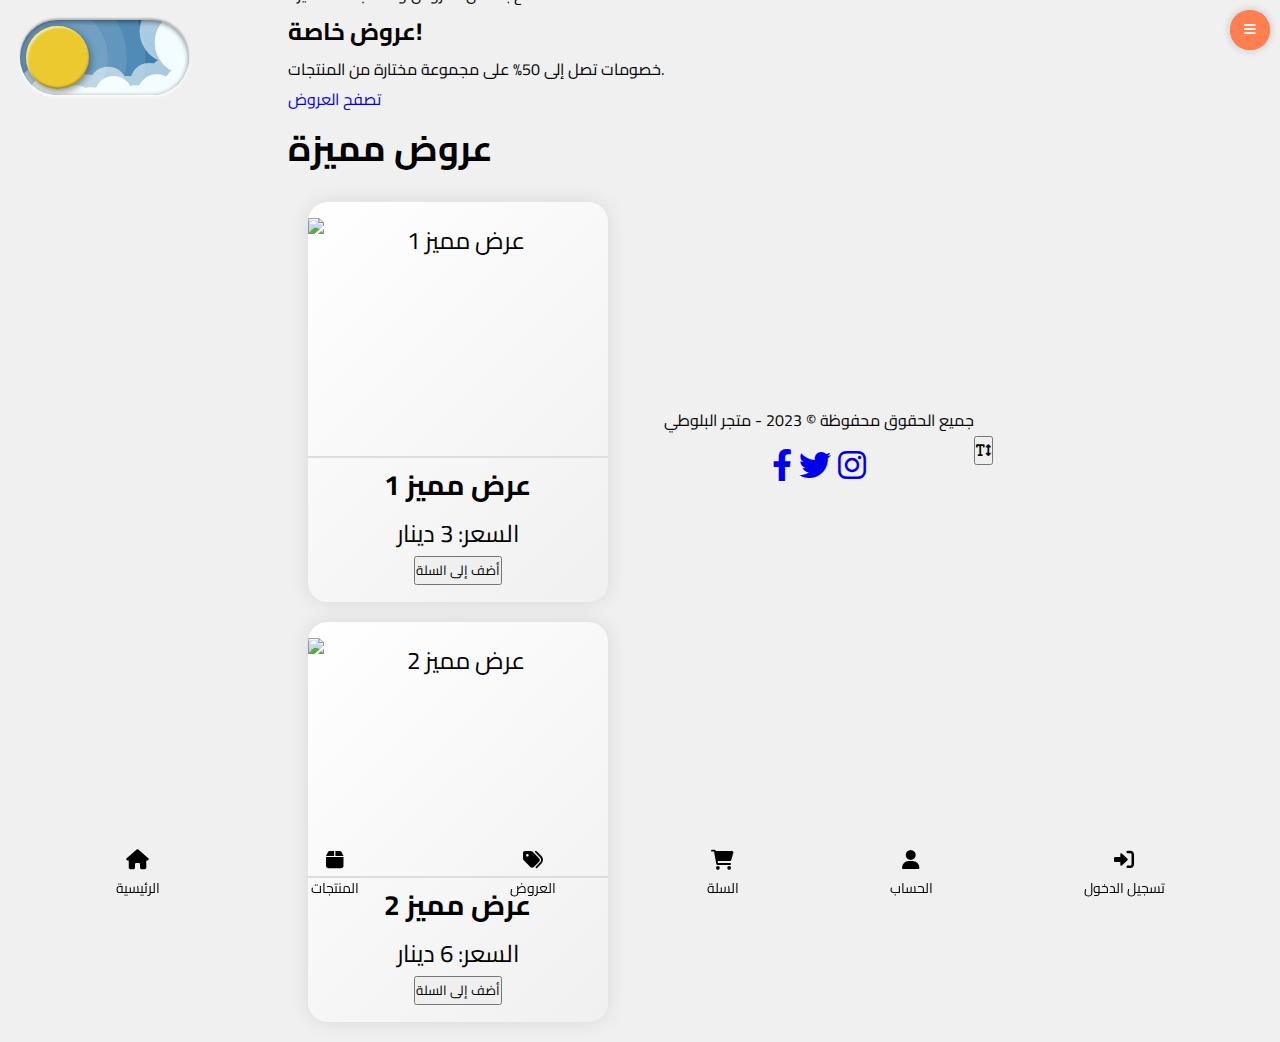
==== index.html @ e18fd8ec "Add files via upload" ====
<!DOCTYPE html>
<html lang="ar">
<head>
    <meta charset="UTF-8">
    <meta name="viewport" content="width=device-width, initial-scale=1.0">
    <title>الرئيسية - متجر البلوطي</title>
    <link rel="stylesheet" href="style.css">
    <link rel="stylesheet" href="https://cdnjs.cloudflare.com/ajax/libs/font-awesome/6.0.0-beta3/css/all.min.css">
    <link href="https://fonts.googleapis.com/css2?family=Tajawal:wght@400;700&display=swap" rel="stylesheet">
    <style>
        /* Remove old dark mode toggle styles */
        .dark-mode-toggle {
            display: none;
        }
    </style>
</head>
<body class="size-medium">
    
    <!-- From Uiverse.io by Galahhad -->
    <label class="theme-switch">
      <input type="checkbox" class="theme-switch__checkbox">
      <div class="theme-switch__container">
        <div class="theme-switch__clouds"></div>
        <div class="theme-switch__stars-container">
          <svg xmlns="http://www.w3.org/2000/svg" viewBox="0 0 144 55" fill="none">
            <path fill-rule="evenodd" clip-rule="evenodd" d="M135.831 3.00688C135.055 3.85027 134.111 4.29946 133 4.35447C134.111 4.40947 135.055 4.85867 135.831 5.71123C136.607 6.55462 136.996 7.56303 136.996 8.72727C136.996 7.95722 137.172 7.25134 137.525 6.59129C137.886 5.93124 138.372 5.39954 138.98 5.00535C139.598 4.60199 140.268 4.39114 141 4.35447C139.88 4.2903 138.936 3.85027 138.16 3.00688C137.384 2.16348 136.996 1.16425 136.996 0C136.996 1.16425 136.607 2.16348 135.831 3.00688ZM31 23.3545C32.1114 23.2995 33.0551 22.8503 33.8313 22.0069C34.6075 21.1635 34.9956 20.1642 34.9956 19C34.9956 20.1642 35.3837 21.1635 36.1599 22.0069C36.9361 22.8503 37.8798 23.2903 39 23.3545C38.2679 23.3911 37.5976 23.602 36.9802 24.0053C36.3716 24.3995 35.8864 24.9312 35.5248 25.5913C35.172 26.2513 34.9956 26.9572 34.9956 27.7273C34.9956 26.563 34.6075 25.5546 33.8313 24.7112C33.0551 23.8587 32.1114 23.4095 31 23.3545ZM0 36.3545C1.11136 36.2995 2.05513 35.8503 2.83131 35.0069C3.6075 34.1635 3.99559 33.1642 3.99559 32C3.99559 33.1642 4.38368 34.1635 5.15987 35.0069C5.93605 35.8503 6.87982 36.2903 8 36.3545C7.26792 36.3911 6.59757 36.602 5.98015 37.0053C5.37155 37.3995 4.88644 37.9312 4.52481 38.5913C4.172 39.2513 3.99559 39.9572 3.99559 40.7273C3.99559 39.563 3.6075 38.5546 2.83131 37.7112C2.05513 36.8587 1.11136 36.4095 0 36.3545ZM56.8313 24.0069C56.0551 24.8503 55.1114 25.2995 54 25.3545C55.1114 25.4095 56.0551 25.8587 56.8313 26.7112C57.6075 27.5546 57.9956 28.563 57.9956 29.7273C57.9956 28.9572 58.172 28.2513 58.5248 27.5913C58.8864 26.9312 59.3716 26.3995 59.9802 26.0053C60.5976 25.602 61.2679 25.3911 62 25.3545C60.8798 25.2903 59.9361 24.8503 59.1599 24.0069C58.3837 23.1635 57.9956 22.1642 57.9956 21C57.9956 22.1642 57.6075 23.1635 56.8313 24.0069ZM81 25.3545C82.1114 25.2995 83.0551 24.8503 83.8313 24.0069C84.6075 23.1635 84.9956 22.1642 84.9956 21C84.9956 22.1642 85.3837 23.1635 86.1599 24.0069C86.9361 24.8503 87.8798 25.2903 89 25.3545C88.2679 25.3911 87.5976 25.602 86.9802 26.0053C86.3716 26.3995 85.8864 26.9312 85.5248 27.5913C85.172 28.2513 84.9956 28.9572 84.9956 29.7273C84.9956 28.563 84.6075 27.5546 83.8313 26.7112C83.0551 25.8587 82.1114 25.4095 81 25.3545ZM136 36.3545C137.111 36.2995 138.055 35.8503 138.831 35.0069C139.607 34.1635 139.996 33.1642 139.996 32C139.996 33.1642 140.384 34.1635 141.16 35.0069C141.936 35.8503 142.88 36.2903 144 36.3545C143.268 36.3911 142.598 36.602 141.98 37.0053C141.372 37.3995 140.886 37.9312 140.525 38.5913C140.172 39.2513 139.996 39.9572 139.996 40.7273C139.996 39.563 139.607 38.5546 138.831 37.7112C138.055 36.8587 137.111 36.4095 136 36.3545ZM101.831 49.0069C101.055 49.8503 100.111 50.2995 99 50.3545C100.111 50.4095 101.055 50.8587 101.831 51.7112C102.607 52.5546 102.996 53.563 102.996 54.7273C102.996 53.9572 103.172 53.2513 103.525 52.5913C103.886 51.9312 104.372 51.3995 104.98 51.0053C105.598 50.602 106.268 50.3911 107 50.3545C105.88 50.2903 104.936 49.8503 104.16 49.0069C103.384 48.1635 102.996 47.1642 102.996 46C102.996 47.1642 102.607 48.1635 101.831 49.0069Z" fill="currentColor"></path>
          </svg>
        </div>
        <div class="theme-switch__circle-container">
          <div class="theme-switch__sun-moon-container">
            <div class="theme-switch__moon">
              <div class="theme-switch__spot"></div>
              <div class="theme-switch__spot"></div>
              <div class="theme-switch__spot"></div>
            </div>
          </div>
        </div>
      </div>
    </label>

    <!-- المحتوى الرئيسي -->
    <div class="content" style="margin-top: 60px;">
        <header class="main-header">
            <h1>مرحبًا بك في متجر البلوطي</h1>
            <p>استمتع بأفضل العروض والمنتجات المميزة!</p>
        </header>

        <!-- قسم البطل (Hero Section) -->
        <div class="hero-section">
            <div class="hero-text">
                <h2>عروض خاصة!</h2>
                <p>خصومات تصل إلى 50% على مجموعة مختارة من المنتجات.</p>
                <a href="offers.html" class="cta-button">تصفح العروض</a>
            </div>
        </div>

        <!-- قسم العروض المميزة -->
        <section class="featured-offers" style="font-size: 1.5em;">
            <h2>عروض مميزة</h2>
            <div class="offers">
                <!-- عرض مميز 1 -->
                <div class="offer">
                    <img src="https://i.imgur.com/9W9W9W9.jpg" alt="عرض مميز 1">
                    <h3>عرض مميز 1</h3>
                    <p>السعر: 3 دينار</p>
                    <button onclick="addToCart('عرض مميز 1', 3)">أضف إلى السلة</button>
                </div>

                <!-- عرض مميز 2 -->
                <div class="offer">
                    <img src="https://i.imgur.com/0X0X0X0.jpg" alt="عرض مميز 2">
                    <h3>عرض مميز 2</h3>
                    <p>السعر: 6 دينار</p>
                    <button onclick="addToCart('عرض مميز 2', 6)">أضف إلى السلة</button>
                </div>
            </div>
        </section>
    </div>

    <footer>
        <p>جميع الحقوق محفوظة &copy; 2023 - متجر البلوطي</p>
        <div class="social-links" style="font-size: 2em; text-align: center;">
            <a href="#"><i class="fab fa-facebook-f"></i></a>
            <a href="#"><i class="fab fa-twitter"></i></a>
            <a href="#"><i class="fab fa-instagram"></i></a>
        </div>
    </footer>

    <!-- شريط التنقل الدائري -->
    <nav class="circular-navbar">
        <ul>
            <li class="nav-item active">
                <a href="index.html">
                    <i class="fas fa-home"></i>
                    <span>الرئيسية</span>
                </a>
            </li>
            <li class="nav-item">
                <a href="products.html">
                    <i class="fas fa-box"></i>
                    <span>المنتجات</span>
                </a>
            </li>
            <li class="nav-item">
                <a href="offers.html">
                    <i class="fas fa-tags"></i>
                    <span>العروض</span>
                </a>
            </li>
            <li class="nav-item">
                <a href="cart.html">
                    <i class="fas fa-shopping-cart"></i>
                    <span>السلة</span>
                </a>
            </li>
            <li class="nav-item">
                <a href="account.html">
                    <i class="fas fa-user"></i>
                    <span>الحساب</span>
                </a>
            </li>
            <li class="nav-item" id="loginMenuItem">
                <a href="login.html">
                    <i class="fas fa-sign-in-alt"></i>
                    <span>تسجيل الدخول</span>
                </a>
            </li>
        </ul>
        <button class="toggle-button" onclick="toggleNavbar()">☰</button>
    </nav>

    <script src="script.js"></script>
    <script>
        document.addEventListener('DOMContentLoaded', function() {
            var isLoggedIn = false; // Replace with actual login check
            if (isLoggedIn) {
                document.getElementById('loginMenuItem').style.display = 'none';
            }
        });

        function toggleNavbar() {
            var navbar = document.querySelector('.circular-navbar ul');
            navbar.classList.toggle('active');
        }

        function toggleDarkMode() {
            document.body.classList.toggle('dark-mode');
        }
    </script>
</body>
</html>
---- style.css ----
@import url('https://fonts.googleapis.com/css2?family=Cairo:wght@300;400;600;700&display=swap');

* {
    margin: 0;
    padding: 0;
    box-sizing: border-box;
    font-family: 'Cairo', sans-serif;
    text-decoration: none;
    list-style: none;
}

body {
    display: flex;
    justify-content: center;
    align-items: center;
    min-height: 100vh;
    background: linear-gradient(90deg, #e0f7fa, #e0f2f1, #e8f5e9);
    transition: background 0.5s ease, color 0.5s ease;
    position: relative;
}

/* Remove old dark mode styles */
body.dark-mode {
    background-color: #121212;
    color: #e0e0e0;
    background: linear-gradient(90deg, #121212, #333333);
}

/* Add new theme switcher styles */
/* From Uiverse.io by Galahhad */
.theme-switch {
  --toggle-size: 30px;
  /* the size is adjusted using font-size,
     this is not transform scale,
     so you can choose any size */
  --container-width: 5.625em;
  --container-height: 2.5em;
  --container-radius: 6.25em;
  /* radius 0 - minecraft mode :) */
  --container-light-bg: #3D7EAE;
  --container-night-bg: #1D1F2C;
  --circle-container-diameter: 3.375em;
  --sun-moon-diameter: 2.125em;
  --sun-bg: #ECCA2F;
  --moon-bg: #C4C9D1;
  --spot-color: #959DB1;
  --circle-container-offset: calc((var(--circle-container-diameter) - var(--container-height)) / 2 * -1);
  --stars-color: #fff;
  --clouds-color: #F3FDFF;
  --back-clouds-color: #AACADF;
  --transition: .5s cubic-bezier(0, -0.02, 0.4, 1.25);
  --circle-transition: .3s cubic-bezier(0, -0.02, 0.35, 1.17);
  position: fixed;
  top: 20px;
  left: 20px;
  z-index: 1000;
}

.theme-switch, .theme-switch *, .theme-switch *::before, .theme-switch *::after {
  -webkit-box-sizing: border-box;
  box-sizing: border-box;
  margin: 0;
  padding: 0;
  font-size: var(--toggle-size);
}

.theme-switch__container {
  width: var(--container-width);
  height: var(--container-height);
  background-color: var(--container-light-bg);
  border-radius: var(--container-radius);
  overflow: hidden;
  cursor: pointer;
  -webkit-box-shadow: 0em -0.062em 0.062em rgba(0, 0, 0, 0.25), 0em 0.062em 0.125em rgba(255, 255, 255, 0.94);
  box-shadow: 0em -0.062em 0.062em rgba(0, 0, 0, 0.25), 0em 0.062em 0.125em rgba(255, 255, 255, 0.94);
  -webkit-transition: var(--transition);
  -o-transition: var(--transition);
  transition: var(--transition);
  position: relative;
}

.theme-switch__container::before {
  content: "";
  position: absolute;
  z-index: 1;
  inset: 0;
  -webkit-box-shadow: 0em 0.05em 0.187em rgba(0, 0, 0, 0.25) inset, 0em 0.05em 0.187em rgba(0, 0, 0, 0.25) inset;
  box-shadow: 0em 0.05em 0.187em rgba(0, 0, 0, 0.25) inset, 0em 0.05em 0.187em rgba(0, 0, 0, 0.25) inset;
  border-radius: var(--container-radius)
}

.theme-switch__checkbox {
  display: none;
}

.theme-switch__circle-container {
  width: var(--circle-container-diameter);
  height: var(--circle-container-diameter);
  background-color: rgba(255, 255, 255, 0.1);
  position: absolute;
  left: var(--circle-container-offset);
  top: var(--circle-container-offset);
  border-radius: var(--container-radius);
  -webkit-box-shadow: inset 0 0 0 3.375em rgba(255, 255, 255, 0.1), inset 0 0 0 3.375em rgba(255, 255, 255, 0.1), 0 0 0 0.625em rgba(255, 255, 255, 0.1), 0 0 0 1.25em rgba(255, 255, 255, 0.1);
  box-shadow: inset 0 0 0 3.375em rgba(255, 255, 255, 0.1), inset 0 0 0 3.375em rgba(255, 255, 255, 0.1), 0 0 0 0.625em rgba(255, 255, 255, 0.1), 0 0 0 1.25em rgba(255, 255, 255, 0.1);
  display: -webkit-box;
  display: -ms-flexbox;
  display: flex;
  -webkit-transition: var(--circle-transition);
  -o-transition: var(--circle-transition);
  transition: var(--circle-transition);
  pointer-events: none;
}

.theme-switch__sun-moon-container {
  pointer-events: auto;
  position: relative;
  z-index: 2;
  width: var(--sun-moon-diameter);
  height: var(--sun-moon-diameter);
  margin: auto;
  border-radius: var(--container-radius);
  background-color: var(--sun-bg);
  -webkit-box-shadow: 0.062em 0.062em 0.062em 0em rgba(254, 255, 239, 0.61) inset, 0em -0.062em 0.062em 0em #a1872a inset;
  box-shadow: 0.062em 0.062em 0.062em 0em rgba(254, 255, 239, 0.61) inset, 0em -0.062em 0.062em 0em #a1872a inset;
  -webkit-filter: drop-shadow(0.062em 0.125em 0.125em rgba(0, 0, 0, 0.25)) drop-shadow(0em 0.062em 0.125em rgba(0, 0, 0, 0.25));
  filter: drop-shadow(0.062em 0.125em 0.125em rgba(0, 0, 0, 0.25)) drop-shadow(0em 0.062em 0.125em rgba(0, 0, 0, 0.25));
  overflow: hidden;
  -webkit-transition: var(--transition);
  -o-transition: var(--transition);
  transition: var(--transition);
}

.theme-switch__moon {
  -webkit-transform: translateX(100%);
  -ms-transform: translateX(100%);
  transform: translateX(100%);
  width: 100%;
  height: 100%;
  background-color: var(--moon-bg);
  border-radius: inherit;
  -webkit-box-shadow: 0.062em 0.062em 0.062em 0em rgba(254, 255, 239, 0.61) inset, 0em -0.062em 0.062em 0em #969696 inset;
  box-shadow: 0.062em 0.062em 0.062em 0em rgba(254, 255, 239, 0.61) inset, 0em -0.062em 0.062em 0em #969696 inset;
  -webkit-transition: var(--transition);
  -o-transition: var(--transition);
  transition: var(--transition);
  position: relative;
}

.theme-switch__spot {
  position: absolute;
  top: 0.75em;
  left: 0.312em;
  width: 0.75em;
  height: 0.75em;
  border-radius: var(--container-radius);
  background-color: var(--spot-color);
  -webkit-box-shadow: 0em 0.0312em 0.062em rgba(0, 0, 0, 0.25) inset;
  box-shadow: 0em 0.0312em 0.062em rgba(0, 0, 0, 0.25) inset;
}

.theme-switch__spot:nth-of-type(2) {
  width: 0.375em;
  height: 0.375em;
  top: 0.937em;
  left: 1.375em;
}

.theme-switch__spot:nth-last-of-type(3) {
  width: 0.25em;
  height: 0.25em;
  top: 0.312em;
  left: 0.812em;
}

.theme-switch__clouds {
  width: 1.25em;
  height: 1.25em;
  background-color: var(--clouds-color);
  border-radius: var(--container-radius);
  position: absolute;
  bottom: -0.625em;
  left: 0.312em;
  -webkit-box-shadow: 0.937em 0.312em var(--clouds-color), -0.312em -0.312em var(--back-clouds-color), 1.437em 0.375em var(--clouds-color), 0.5em -0.125em var(--back-clouds-color), 2.187em 0 var(--clouds-color), 1.25em -0.062em var(--back-clouds-color), 2.937em 0.312em var(--clouds-color), 2em -0.312em var(--back-clouds-color), 3.625em -0.062em var(--clouds-color), 2.625em 0em var(--back-clouds-color), 4.5em -0.312em var(--clouds-color), 3.375em -0.437em var(--back-clouds-color), 4.625em -1.75em 0 0.437em var(--clouds-color), 4em -0.625em var(--back-clouds-color), 4.125em -2.125em 0 0.437em var(--back-clouds-color);
  box-shadow: 0.937em 0.312em var(--clouds-color), -0.312em -0.312em var(--back-clouds-color), 1.437em 0.375em var(--clouds-color), 0.5em -0.125em var(--back-clouds-color), 2.187em 0 var(--clouds-color), 1.25em -0.062em var(--back-clouds-color), 2.937em 0.312em var(--clouds-color), 2em -0.312em var(--back-clouds-color), 3.625em -0.062em var(--clouds-color), 2.625em 0em var(--back-clouds-color), 4.5em -0.312em var(--clouds-color), 3.375em -0.437em var(--back-clouds-color), 4.625em -1.75em 0 0.437em var(--clouds-color), 4em -0.625em var(--back-clouds-color), 4.125em -2.125em 0 0.437em var(--back-clouds-color);
  -webkit-transition: 0.5s cubic-bezier(0, -0.02, 0.4, 1.25);
  -o-transition: 0.5s cubic-bezier(0, -0.02, 0.4, 1.25);
  transition: 0.5s cubic-bezier(0, -0.02, 0.4, 1.25);
}

.theme-switch__stars-container {
  position: absolute;
  color: var(--stars-color);
  top: -100%;
  left: 0.312em;
  width: 2.75em;
  height: auto;
  -webkit-transition: var(--transition);
  -o-transition: var(--transition);
  transition: var(--transition);
}

/* actions */

.theme-switch__checkbox:checked + .theme-switch__container {
  background-color: var(--container-night-bg);
}

.theme-switch__checkbox:checked + .theme-switch__container .theme-switch__circle-container {
  left: calc(100% - var(--circle-container-offset) - var(--circle-container-diameter));
}

.theme-switch__checkbox:checked + .theme-switch__container .theme-switch__circle-container:hover {
  left: calc(100% - var(--circle-container-offset) - var(--circle-container-diameter) - 0.187em)
}

.theme-switch__circle-container:hover {
  left: calc(var(--circle-container-offset) + 0.187em);
}

.theme-switch__checkbox:checked + .theme-switch__container .theme-switch__moon {
  -webkit-transform: translate(0);
  -ms-transform: translate(0);
  transform: translate(0);
}

.theme-switch__checkbox:checked + .theme-switch__container .theme-switch__clouds {
  bottom: -4.062em;
}

.theme-switch__checkbox:checked + .theme-switch__container .theme-switch__stars-container {
  top: 50%;
  -webkit-transform: translateY(-50%);
  -ms-transform: translateY(-50%);
  transform: translateY(-50%);
}

.container {
    position: relative;
    width: 850px;
    height: 550px;
    background: linear-gradient(135deg, #ffffff, #f0f0f0);
    margin: 20px;
    border-radius: 30px;
    box-shadow: 0 0 40px rgba(0, 0, 0, .3);
    overflow: hidden;
    transition: background 0.5s ease, box-shadow 0.5s ease;
}

.container h1 {
    font-size: 36px;
    margin: -10px 0;
    transition: color 0.3s ease;
}

.container p {
    font-size: 14.5px;
    margin: 15px 0;
    transition: color 0.3s ease;
}

form {
    width: 100%;
}

.form-box {
    position: absolute;
    right: 0;
    width: 50%;
    height: 100%;
    background: #fff;
    display: flex;
    align-items: center;
    color: #333;
    text-align: center;
    padding: 40px;
    z-index: 1;
    transition: .6s ease-in-out 1.2s, visibility 0s 1s;
}

.container.active .form-box {
    right: 50%;
}

.form-box.register {
    visibility: hidden;
}

.container.active .form-box.register {
    visibility: visible;
}

.input-box {
    position: relative;
    margin: 30px 0;
}

.input-box input {
    width: 100%;
    padding: 13px 50px 13px 20px;
    background: linear-gradient(135deg, #eeeeee, #dddddd);
    border-radius: 8px;
    border: none;
    outline: none;
    font-size: 16px;
    color: #333;
    font-weight: 500;
    transition: background 0.5s ease, color 0.5s ease;
}

.input-box input::placeholder {
    color: #888;
    font-weight: 400;
}

.input-box i {
    position: absolute;
    right: 20px;
    top: 50%;
    transform: translateY(-50%);
    font-size: 20px;
    border: 2px solid #ccc;
    border-radius: 50%;
    padding: 5px;
    transition: border-color 0.3s ease;
}

.input-box i:hover {
    border-color: #4caf50;
}

.forgot-link {
    margin: -15px 0 15px;
}

.forgot-link a {
    font-size: 14.5px;
    color: #333;
    transition: color 0.3s ease;
}

.btn {
    width: 100%;
    height: 48px;
    background: linear-gradient(135deg, #4caf50, #81c784);
    border-radius: 8px;
    box-shadow: 0 0 10px rgba(0, 0, 0, .1);
    border: none;
    cursor: pointer;
    font-size: 16px;
    color: #fff;
    font-weight: 600;
    transition: background 0.5s ease, box-shadow 0.5s ease;
}

.btn:hover {
    background: #388e3c;
    box-shadow: 0 0 15px rgba(0, 0, 0, .2);
}

.social-icons {
    display: flex;
    justify-content: center;
}

.social-icons a {
    display: inline-flex;
    padding: 10px;
    border: 2px solid #bbb;
    border-radius: 50%;
    font-size: 24px;
    color: #333;
    margin: 0 8px;
    transition: border-color 0.5s ease, color 0.5s ease, transform 0.3s ease;
}

.social-icons a:hover {
    border-color: #4caf50;
    color: #4caf50;
    transform: scale(1.1);
}

.toggle-box {
    position: absolute;
    width: 100%;
    height: 100%;
}

.toggle-box::before {
    content: '';
    position: absolute;
    left: -250%;
    width: 300%;
    height: 100%;
    background: linear-gradient(135deg, #4caf50, #81c784);
    border-radius: 150px;
    z-index: 2;
    transition: 2s ease-in-out;
}

.container.active .toggle-box::before {
    left: 50%;
}

.toggle-panel {
    position: absolute;
    width: 50%;
    height: 100%;
    color: #fff;
    display: flex;
    flex-direction: column;
    justify-content: center;
    align-items: center;
    z-index: 2;
    transition: .6s ease-in-out;
}

.toggle-panel.toggle-left {
    left: 0;
    transition-delay: 1.2s;
}

.container.active .toggle-panel.toggle-left {
    left: -50%;
    transition-delay: .6s;
}

.toggle-panel.toggle-right {
    right: -50%;
    transition-delay: .6s;
}

.container.active .toggle-panel.toggle-right {
    right: 0;
    transition-delay: 1.2s;
}

.toggle-panel p {
    margin-bottom: 20px;
}

.toggle-panel .btn {
    width: 160px;
    height: 46px;
    background: transparent;
    border: 2px solid #fff;
    box-shadow: none;
    border-radius: 50px;
    transition: background 0.3s ease, border-color 0.3s ease;
}

.toggle-panel .btn:hover {
    background: #fff;
    border-color: #4caf50;
    color: #4caf50;
}

.product-card, .offer {
    position: relative;
    width: 300px;
    height: 400px;
    background: linear-gradient(135deg, #ffffff, #f0f0f0);
    border-radius: 20px;
    box-shadow: 0 0 20px rgba(0, 0, 0, .1);
    overflow: hidden;
    transition: transform 0.3s ease, box-shadow 0.3s ease;
    margin: 20px;
    display: flex;
    flex-direction: column;
    align-items: center;
    justify-content: center;
    text-align: center;
}

.product-card:hover, .offer:hover {
    transform: scale(1.05);
    box-shadow: 0 0 30px rgba(0, 0, 0, .2);
}

.product-card img, .offer img {
    width: 100%;
    height: 60%;
    object-fit: cover;
    border-bottom: 2px solid #ddd;
}

.product-card .details, .offer .details {
    padding: 20px;
    text-align: center;
}

.product-card .details h2, .offer .details h3 {
    font-size: 24px;
    margin-bottom: 10px;
    color: #333;
    transition: color 0.3s ease;
}

.product-card .details p, .offer .details p {
    font-size: 14px;
    color: #666;
    margin-bottom: 20px;
    transition: color 0.3s ease;
}

.product-card .details .price, .offer .details .price {
    font-size: 18px;
    color: #333;
    font-weight: bold;
    transition: color 0.3s ease;
}

.product-card .details .btn, .offer .details .btn {
    width: 100%;
    height: 40px;
    background: linear-gradient(135deg, #4caf50, #81c784);
    border-radius: 20px;
    box-shadow: 0 0 10px rgba(0, 0, 0, .1);
    border: none;
    cursor: pointer;
    font-size: 16px;
    color: #fff;
    font-weight: 600;
    transition: background 0.5s ease, box-shadow 0.5s ease;
}

.product-card .details .btn:hover, .offer .details .btn:hover {
    background: #388e3c;
    box-shadow: 0 0 15px rgba(0, 0, 0, .2);
}

.header {
    width: 100%;
    height: 80px;
    background: linear-gradient(135deg, #4caf50, #81c784);
    display: flex;
    justify-content: space-between;
    align-items: center;
    padding: 0 20px;
    box-shadow: 0 0 10px rgba(0, 0, 0, .1);
    transition: background 0.5s ease, box-shadow 0.5s ease;
}

.header h1 {
    font-size: 24px;
    color: #fff;
}

.header nav a {
    font-size: 16px;
    color: #fff;
    margin: 0 10px;
    transition: color 0.3s ease;
}

.header nav a:hover {
    color: #ddd;
}

.footer {
    width: 100%;
    height: 100px;
    background: linear-gradient(135deg, #388e3c, #4caf50);
    display: flex;
    justify-content: center;
    align-items: center;
    color: #fff;
    box-shadow: 0 0 10px rgba(0, 0, 0, .1);
    transition: background 0.5s ease, box-shadow 0.5s ease;
}

.footer p {
    font-size: 14px;
}

.card {
    position: relative;
    width: 300px;
    height: 400px;
    background: linear-gradient(135deg, #ffffff, #f0f0f0);
    border-radius: 20px;
    box-shadow: 0 0 20px rgba(0, 0, 0, .1);
    overflow: hidden;
    transition: transform 0.3s ease, box-shadow 0.3s ease;
    margin: 20px;
}

.card:hover {
    transform: scale(1.05);
    box-shadow: 0 0 30px rgba(0, 0, 0, .2);
}

.card img {
    width: 100%;
    height: 60%;
    object-fit: cover;
    border-bottom: 2px solid #ddd;
}

.card .details {
    padding: 20px;
    text-align: center;
}

.card .details h2 {
    font-size: 24px;
    margin-bottom: 10px;
    color: #333;
}

.card .details p {
    font-size: 14px;
    color: #666;
    margin-bottom: 20px;
}

.card .details .price {
    font-size: 18px;
    color: #333;
    font-weight: bold;
}

.card .details .btn {
    width: 100%;
    height: 40px;
    background: linear-gradient(135deg, #4caf50, #81c784);
    border-radius: 20px;
    box-shadow: 0 0 10px rgba(0, 0, 0, .1);
    border: none;
    cursor: pointer;
    font-size: 16px;
    color: #fff;
    font-weight: 600;
    transition: background 0.5s ease, box-shadow 0.5s ease;
}

.card .details .btn:hover {
    background: #388e3c;
    box-shadow: 0 0 15px rgba(0, 0, 0, .2);
}

@media screen and (max-width: 650px) {
    .container {
        height: calc(100vh - 40px);
    }

    .form-box {
        bottom: 0;
        width: 100%;
        height: 70%;
    }

    .container.active .form-box {
        right: 0;
        bottom: 30%;
    }

    .toggle-box::before {
        left: 0;
        top: -270%;
        width: 100%;
        height: 300%;
        border-radius: 20vw;
    }

    .container.active .toggle-box::before {
        left: 0;
        top: 70%;
    }

    .container.active .toggle-panel.toggle-left {
        left: 0;
        top: -30%;
    }

    .toggle-panel {
        width: 100%;
        height: 30%;
    }

    .toggle-panel.toggle-left {
        top: 0;
    }

    .toggle-panel.toggle-right {
        right: 0;
        bottom: -30%;
    }

    .container.active .toggle-panel.toggle-right {
        bottom: 0;
    }
}

@media screen and (max-width: 400px) {
    .form-box {
        padding: 20px;
    }

    .toggle-panel h1 {
        font-size: 30px;
    }
}

/* Additional graphical effects and color adjustments */
.header, .footer, .btn, .product-card .details .btn, .card .details .btn {
    border: 2px solid #388e3c;
    border-radius: 10px;
}

.header, .footer {
    background: linear-gradient(135deg, #388e3c, #4caf50);
}

.btn, .product-card .details .btn, .card .details .btn {
    background: linear-gradient(135deg, #4caf50, #81c784);
}

.btn:hover, .product-card .details .btn:hover, .card .details .btn:hover {
    background: #388e3c;
}

.product-card, .card {
    border: 2px solid #388e3c;
    border-radius: 20px;
}

.product-card:hover, .card:hover {
    transform: scale(1.1);
    box-shadow: 0 0 40px rgba(0, 0, 0, .3);
}

/* Add animations for better user engagement */
@keyframes fadeIn {
    from {
        opacity: 0;
    }
    to {
        opacity: 1;
    }
}

.container, .product-card, .card, .header, .footer {
    animation: fadeIn 1s ease-in-out;
}

@keyframes slideIn {
    from {
        transform: translateX(-100%);
    }
    to {
        transform: translateX(0);
    }
}

.form-box, .toggle-panel {
    animation: slideIn 0.8s ease-in-out;
}

/* Special offers bar */
.special-offers {
    width: 100%;
    background: linear-gradient(135deg, #4caf50, #81c784);
    color: #fff;
    text-align: center;
    padding: 10px 0;
    font-size: 18px;
    font-weight: bold;
    box-shadow: 0 0 10px rgba(0, 0, 0, .1);
    transition: background 0.5s ease, box-shadow 0.5s ease;
}

.special-offers:hover {
    background: #388e3c;
    box-shadow: 0 0 15px rgba(0, 0, 0, .2);
}

/* Scroll effects */
@keyframes scrollEffect {
    from {
        opacity: 0;
        transform: translateY(20px);
    }
    to {
        opacity: 1;
        transform: translateY(0);
    }
}

.scroll-effect {
    animation: scrollEffect 1s ease-in-out;
}

/* Text effects */
h1, h2, h3, p {
    transition: color 0.3s ease;
}

h1:hover, h2:hover, h3:hover, p:hover {
    color: #4caf50;
}

body {
    font-family: 'Poppins', sans-serif;
    background: #f0f0f0;
    display: flex;
    justify-content: center;
    align-items: center;
    height: 100vh;
    margin: 0;
}

.circular-navbar {
    width: 100%;
    height: 50px; /* Smaller height */
    background: transparent; /* Transparent background */
    display: flex;
    justify-content: center;
    align-items: center;
    box-shadow: none; /* Remove shadow */
    border-radius: 0; /* Remove border radius */
    position: fixed;
    bottom: 0; /* Position at the bottom */
    margin: 0; /* Remove margin */
}

.circular-navbar ul {
    display: flex;
    justify-content: space-around;
    width: 100%;
    max-width: 1200px; /* Adjust the max-width as needed */
}

.circular-navbar .nav-item {
    list-style: none;
}

.circular-navbar .nav-item a {
    display: flex;
    flex-direction: column;
    align-items: center;
    font-size: 14px; /* Smaller font size */
    color: #000; /* Black color */
    text-decoration: none;
    transition: color 0.3s ease;
}

.circular-navbar .nav-item a i {
    font-size: 20px; /* Smaller icon size */
    margin-bottom: 5px;
}

.circular-navbar .nav-item a:hover {
    color: #555; /* Darker color on hover */
}

.toggle-button {
    position: fixed;
    top: 10px;
    right: 10px;
    background: #ff7f50;
    color: #fff;
    border: none;
    border-radius: 50%;
    width: 40px;
    height: 40px;
    display: flex;
    justify-content: center;
    align-items: center;
    cursor: pointer;
    box-shadow: 0 0 10px rgba(0, 0, 0, .1);
    transition: background 0.5s ease, box-shadow 0.5s ease;
}

.toggle-button:hover {
    background: #ff4500;
    box-shadow: 0 0 15px rgba(0, 0, 0, .2);
}

@media screen and (max-width: 650px) {
    .circular-navbar {
        height: 50px; /* Smaller height for mobile */
    }

    .circular-navbar ul {
        flex-direction: column;
        display: none; /* Hide by default */
    }

    .circular-navbar.active ul {
        display: flex; /* Show when active */
    }

    .circular-navbar .nav-item a {
        font-size: 12px; /* Smaller font size for mobile */
    }

    .circular-navbar .nav-item a i {
        font-size: 18px; /* Smaller icon size for mobile */
    }
    /* إعادة تفعيل الوضع الداكن */
body.dark-mode {
    background: linear-gradient(90deg, #121212, #333333);
    color: #e0e0e0;
}

.dark-mode .header, .dark-mode .footer {
    background: linear-gradient(135deg, #333333, #121212);
}

.dark-mode .btn, .dark-mode .product-card .details .btn, .dark-mode .card .details .btn {
    background: linear-gradient(135deg, #555555, #333333);
}

.dark-mode .product-card, .dark-mode .card {
    background: linear-gradient(135deg, #333333, #121212);
    color: #e0e0e0;
}

.dark-mode .product-card:hover, .dark-mode .card:hover {
    box-shadow: 0 0 30px rgba(255, 255, 255, 0.1);
}
}
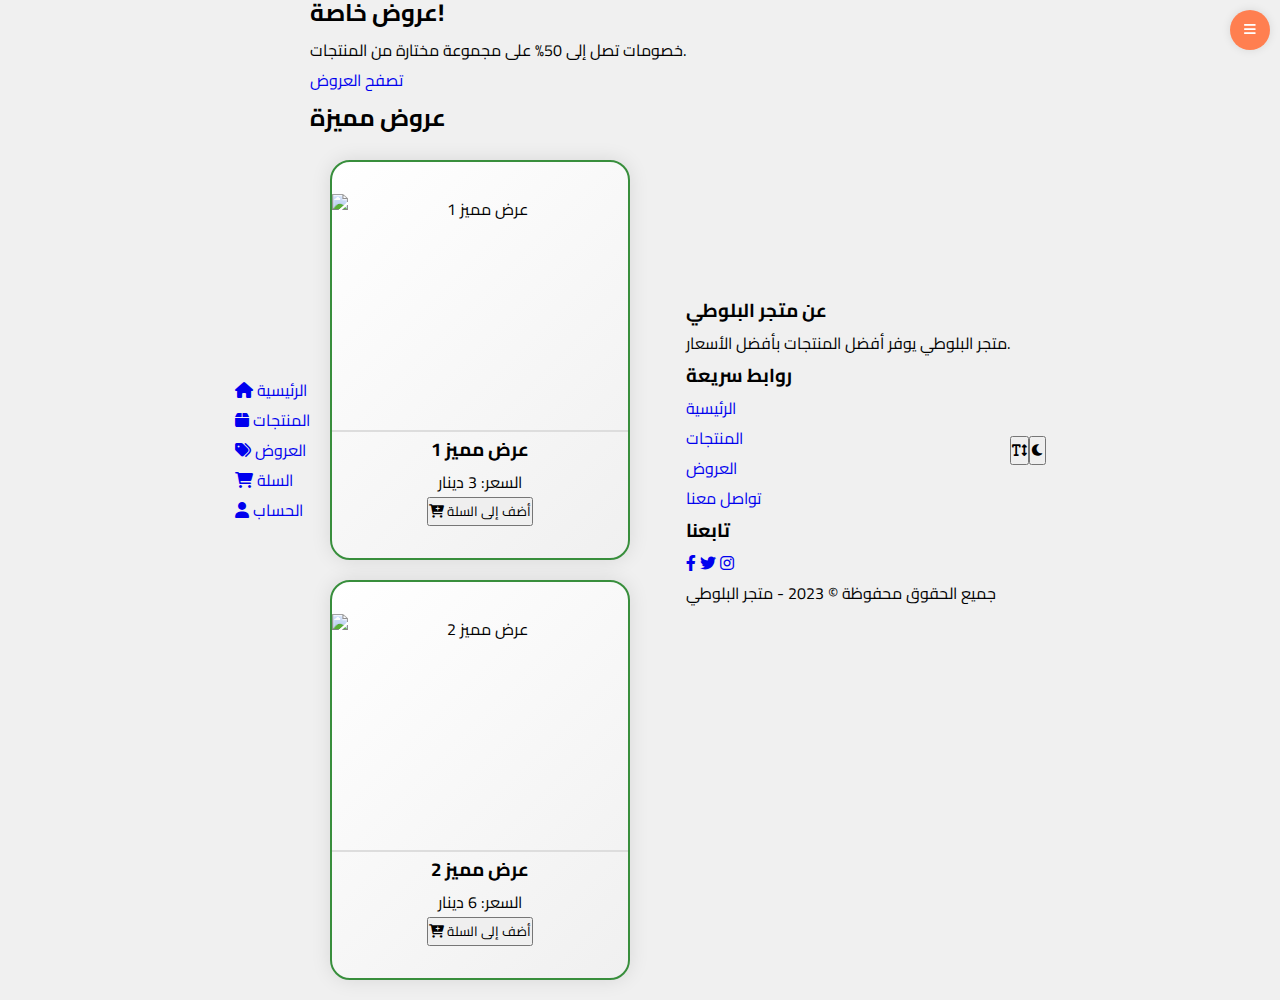
==== commit 3fc20c58: "Update index.html" ====
--- a/index.html
+++ b/index.html
@@ -4,148 +4,120 @@
     <meta charset="UTF-8">
     <meta name="viewport" content="width=device-width, initial-scale=1.0">
     <title>الرئيسية - متجر البلوطي</title>
-    <link rel="stylesheet" href="style.css">
     <link rel="stylesheet" href="https://cdnjs.cloudflare.com/ajax/libs/font-awesome/6.0.0-beta3/css/all.min.css">
     <link href="https://fonts.googleapis.com/css2?family=Tajawal:wght@400;700&display=swap" rel="stylesheet">
-    <style>
-        /* Remove old dark mode toggle styles */
-        .dark-mode-toggle {
-            display: none;
-        }
-    </style>
+    <link rel="stylesheet" href="style.css">
 </head>
-<body class="size-medium">
-    
-    <!-- From Uiverse.io by Galahhad -->
-    <label class="theme-switch">
-      <input type="checkbox" class="theme-switch__checkbox">
-      <div class="theme-switch__container">
-        <div class="theme-switch__clouds"></div>
-        <div class="theme-switch__stars-container">
-          <svg xmlns="http://www.w3.org/2000/svg" viewBox="0 0 144 55" fill="none">
-            <path fill-rule="evenodd" clip-rule="evenodd" d="M135.831 3.00688C135.055 3.85027 134.111 4.29946 133 4.35447C134.111 4.40947 135.055 4.85867 135.831 5.71123C136.607 6.55462 136.996 7.56303 136.996 8.72727C136.996 7.95722 137.172 7.25134 137.525 6.59129C137.886 5.93124 138.372 5.39954 138.98 5.00535C139.598 4.60199 140.268 4.39114 141 4.35447C139.88 4.2903 138.936 3.85027 138.16 3.00688C137.384 2.16348 136.996 1.16425 136.996 0C136.996 1.16425 136.607 2.16348 135.831 3.00688ZM31 23.3545C32.1114 23.2995 33.0551 22.8503 33.8313 22.0069C34.6075 21.1635 34.9956 20.1642 34.9956 19C34.9956 20.1642 35.3837 21.1635 36.1599 22.0069C36.9361 22.8503 37.8798 23.2903 39 23.3545C38.2679 23.3911 37.5976 23.602 36.9802 24.0053C36.3716 24.3995 35.8864 24.9312 35.5248 25.5913C35.172 26.2513 34.9956 26.9572 34.9956 27.7273C34.9956 26.563 34.6075 25.5546 33.8313 24.7112C33.0551 23.8587 32.1114 23.4095 31 23.3545ZM0 36.3545C1.11136 36.2995 2.05513 35.8503 2.83131 35.0069C3.6075 34.1635 3.99559 33.1642 3.99559 32C3.99559 33.1642 4.38368 34.1635 5.15987 35.0069C5.93605 35.8503 6.87982 36.2903 8 36.3545C7.26792 36.3911 6.59757 36.602 5.98015 37.0053C5.37155 37.3995 4.88644 37.9312 4.52481 38.5913C4.172 39.2513 3.99559 39.9572 3.99559 40.7273C3.99559 39.563 3.6075 38.5546 2.83131 37.7112C2.05513 36.8587 1.11136 36.4095 0 36.3545ZM56.8313 24.0069C56.0551 24.8503 55.1114 25.2995 54 25.3545C55.1114 25.4095 56.0551 25.8587 56.8313 26.7112C57.6075 27.5546 57.9956 28.563 57.9956 29.7273C57.9956 28.9572 58.172 28.2513 58.5248 27.5913C58.8864 26.9312 59.3716 26.3995 59.9802 26.0053C60.5976 25.602 61.2679 25.3911 62 25.3545C60.8798 25.2903 59.9361 24.8503 59.1599 24.0069C58.3837 23.1635 57.9956 22.1642 57.9956 21C57.9956 22.1642 57.6075 23.1635 56.8313 24.0069ZM81 25.3545C82.1114 25.2995 83.0551 24.8503 83.8313 24.0069C84.6075 23.1635 84.9956 22.1642 84.9956 21C84.9956 22.1642 85.3837 23.1635 86.1599 24.0069C86.9361 24.8503 87.8798 25.2903 89 25.3545C88.2679 25.3911 87.5976 25.602 86.9802 26.0053C86.3716 26.3995 85.8864 26.9312 85.5248 27.5913C85.172 28.2513 84.9956 28.9572 84.9956 29.7273C84.9956 28.563 84.6075 27.5546 83.8313 26.7112C83.0551 25.8587 82.1114 25.4095 81 25.3545ZM136 36.3545C137.111 36.2995 138.055 35.8503 138.831 35.0069C139.607 34.1635 139.996 33.1642 139.996 32C139.996 33.1642 140.384 34.1635 141.16 35.0069C141.936 35.8503 142.88 36.2903 144 36.3545C143.268 36.3911 142.598 36.602 141.98 37.0053C141.372 37.3995 140.886 37.9312 140.525 38.5913C140.172 39.2513 139.996 39.9572 139.996 40.7273C139.996 39.563 139.607 38.5546 138.831 37.7112C138.055 36.8587 137.111 36.4095 136 36.3545ZM101.831 49.0069C101.055 49.8503 100.111 50.2995 99 50.3545C100.111 50.4095 101.055 50.8587 101.831 51.7112C102.607 52.5546 102.996 53.563 102.996 54.7273C102.996 53.9572 103.172 53.2513 103.525 52.5913C103.886 51.9312 104.372 51.3995 104.98 51.0053C105.598 50.602 106.268 50.3911 107 50.3545C105.88 50.2903 104.936 49.8503 104.16 49.0069C103.384 48.1635 102.996 47.1642 102.996 46C102.996 47.1642 102.607 48.1635 101.831 49.0069Z" fill="currentColor"></path>
-          </svg>
-        </div>
-        <div class="theme-switch__circle-container">
-          <div class="theme-switch__sun-moon-container">
-            <div class="theme-switch__moon">
-              <div class="theme-switch__spot"></div>
-              <div class="theme-switch__spot"></div>
-              <div class="theme-switch__spot"></div>
-            </div>
-          </div>
-        </div>
-      </div>
-    </label>
+<body>
+    <!-- Navbar -->
+    <nav class="navbar">
+        <ul>
+            <li>
+                <a href="index.html">
+                    <i class="fas fa-home"></i>
+                    <span>الرئيسية</span>
+                </a>
+            </li>
+            <li>
+                <a href="products.html">
+                    <i class="fas fa-box"></i>
+                    <span>المنتجات</span>
+                </a>
+            </li>
+            <li>
+                <a href="offers.html">
+                    <i class="fas fa-tags"></i>
+                    <span>العروض</span>
+                </a>
+            </li>
+            <li>
+                <a href="cart.html">
+                    <i class="fas fa-shopping-cart"></i>
+                    <span>السلة</span>
+                </a>
+            </li>
+            <li>
+                <a href="account.html">
+                    <i class="fas fa-user"></i>
+                    <span>الحساب</span>
+                </a>
+            </li>
+        </ul>
+    </nav>
 
     <!-- المحتوى الرئيسي -->
-    <div class="content" style="margin-top: 60px;">
-        <header class="main-header">
+    <div class="content">
+        <header>
             <h1>مرحبًا بك في متجر البلوطي</h1>
             <p>استمتع بأفضل العروض والمنتجات المميزة!</p>
         </header>
 
         <!-- قسم البطل (Hero Section) -->
-        <div class="hero-section">
-            <div class="hero-text">
+        <section class="hero-section">
+            <div class="hero-content">
                 <h2>عروض خاصة!</h2>
                 <p>خصومات تصل إلى 50% على مجموعة مختارة من المنتجات.</p>
                 <a href="offers.html" class="cta-button">تصفح العروض</a>
             </div>
-        </div>
+        </section>
 
         <!-- قسم العروض المميزة -->
-        <section class="featured-offers" style="font-size: 1.5em;">
+        <section class="featured-offers">
             <h2>عروض مميزة</h2>
             <div class="offers">
                 <!-- عرض مميز 1 -->
-                <div class="offer">
+                <div class="offer product-card">
                     <img src="https://i.imgur.com/9W9W9W9.jpg" alt="عرض مميز 1">
                     <h3>عرض مميز 1</h3>
                     <p>السعر: 3 دينار</p>
-                    <button onclick="addToCart('عرض مميز 1', 3)">أضف إلى السلة</button>
+                    <button class="add-to-cart-btn" onclick="addToCart('عرض مميز 1', 3)">
+                        <i class="fas fa-cart-plus"></i> أضف إلى السلة
+                    </button>
                 </div>
 
                 <!-- عرض مميز 2 -->
-                <div class="offer">
+                <div class="offer product-card">
                     <img src="https://i.imgur.com/0X0X0X0.jpg" alt="عرض مميز 2">
                     <h3>عرض مميز 2</h3>
                     <p>السعر: 6 دينار</p>
-                    <button onclick="addToCart('عرض مميز 2', 6)">أضف إلى السلة</button>
+                    <button class="add-to-cart-btn" onclick="addToCart('عرض مميز 2', 6)">
+                        <i class="fas fa-cart-plus"></i> أضف إلى السلة
+                    </button>
                 </div>
             </div>
         </section>
     </div>
 
+    <!-- Footer -->
     <footer>
-        <p>جميع الحقوق محفوظة &copy; 2023 - متجر البلوطي</p>
-        <div class="social-links" style="font-size: 2em; text-align: center;">
-            <a href="#"><i class="fab fa-facebook-f"></i></a>
-            <a href="#"><i class="fab fa-twitter"></i></a>
-            <a href="#"><i class="fab fa-instagram"></i></a>
+        <div class="footer-content">
+            <div class="footer-section">
+                <h3>عن متجر البلوطي</h3>
+                <p>متجر البلوطي يوفر أفضل المنتجات بأفضل الأسعار.</p>
+            </div>
+            <div class="footer-section">
+                <h3>روابط سريعة</h3>
+                <ul>
+                    <li><a href="index.html">الرئيسية</a></li>
+                    <li><a href="products.html">المنتجات</a></li>
+                    <li><a href="offers.html">العروض</a></li>
+                    <li><a href="contact.html">تواصل معنا</a></li>
+                </ul>
+            </div>
+            <div class="footer-section">
+                <h3>تابعنا</h3>
+                <div class="social-links">
+                    <a href="#"><i class="fab fa-facebook-f"></i></a>
+                    <a href="#"><i class="fab fa-twitter"></i></a>
+                    <a href="#"><i class="fab fa-instagram"></i></a>
+                </div>
+            </div>
+        </div>
+        <div class="footer-bottom">
+            <p>جميع الحقوق محفوظة &copy; 2023 - متجر البلوطي</p>
         </div>
     </footer>
 
-    <!-- شريط التنقل الدائري -->
-    <nav class="circular-navbar">
-        <ul>
-            <li class="nav-item active">
-                <a href="index.html">
-                    <i class="fas fa-home"></i>
-                    <span>الرئيسية</span>
-                </a>
-            </li>
-            <li class="nav-item">
-                <a href="products.html">
-                    <i class="fas fa-box"></i>
-                    <span>المنتجات</span>
-                </a>
-            </li>
-            <li class="nav-item">
-                <a href="offers.html">
-                    <i class="fas fa-tags"></i>
-                    <span>العروض</span>
-                </a>
-            </li>
-            <li class="nav-item">
-                <a href="cart.html">
-                    <i class="fas fa-shopping-cart"></i>
-                    <span>السلة</span>
-                </a>
-            </li>
-            <li class="nav-item">
-                <a href="account.html">
-                    <i class="fas fa-user"></i>
-                    <span>الحساب</span>
-                </a>
-            </li>
-            <li class="nav-item" id="loginMenuItem">
-                <a href="login.html">
-                    <i class="fas fa-sign-in-alt"></i>
-                    <span>تسجيل الدخول</span>
-                </a>
-            </li>
-        </ul>
-        <button class="toggle-button" onclick="toggleNavbar()">☰</button>
-    </nav>
-
     <script src="script.js"></script>
-    <script>
-        document.addEventListener('DOMContentLoaded', function() {
-            var isLoggedIn = false; // Replace with actual login check
-            if (isLoggedIn) {
-                document.getElementById('loginMenuItem').style.display = 'none';
-            }
-        });
-
-        function toggleNavbar() {
-            var navbar = document.querySelector('.circular-navbar ul');
-            navbar.classList.toggle('active');
-        }
-
-        function toggleDarkMode() {
-            document.body.classList.toggle('dark-mode');
-        }
-    </script>
 </body>
-</html>+</html>
